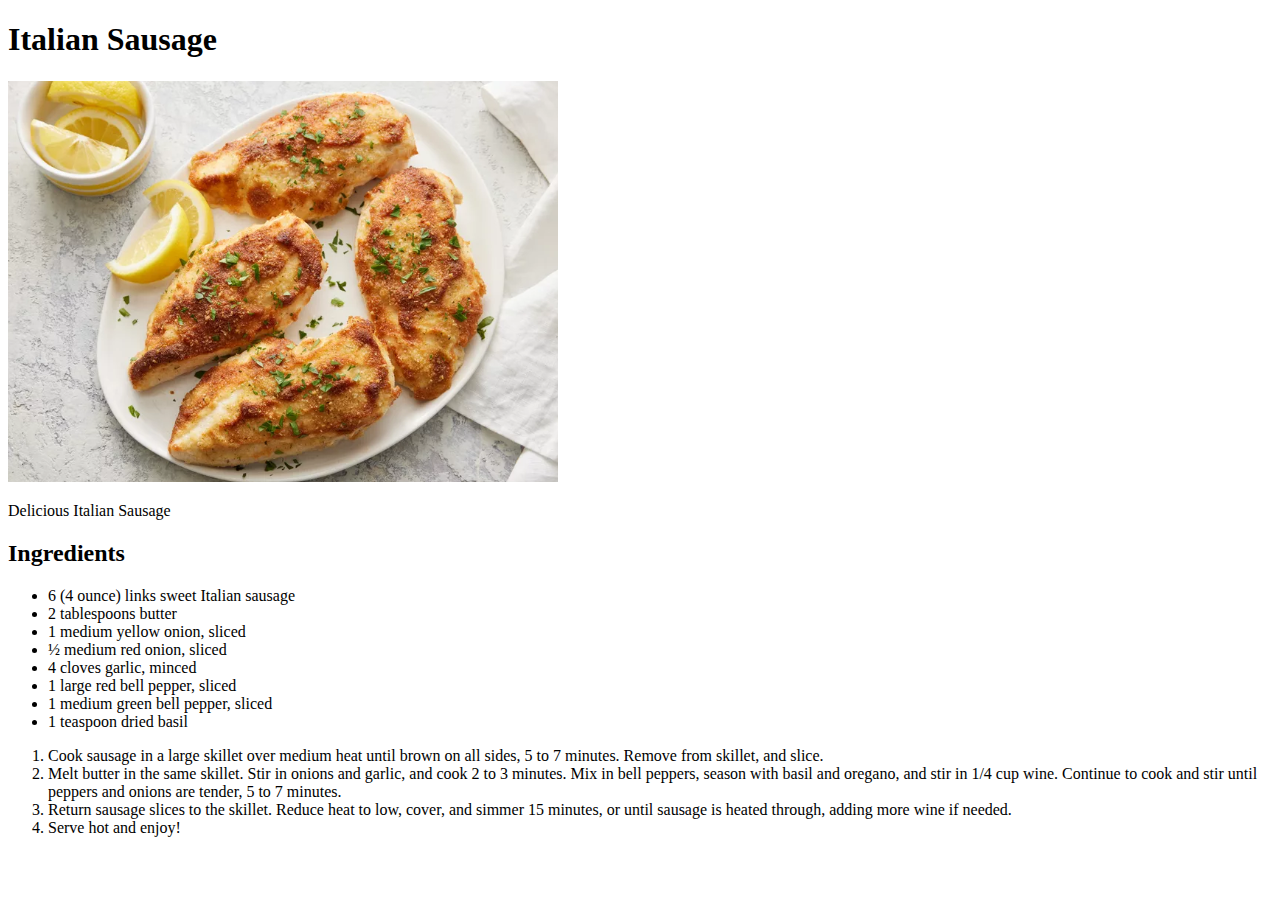
==== recipes/italian-sausage.html @ 990bfde7 "Separate file Created" ====
<!DOCTYPE html>
<html lang="en">
  <head>
    <meta charset="UTF-8" />
    <meta name="viewport" content="width=device-width, initial-scale=1.0" />
    <title>Recipe</title>
  </head>
  <body>
    <h1>Italian Sausage</h1>
    <img src="./image/Italian-Lasagna.png" alt="italian-sausage" />
    <p>Delicious Italian Sausage</p>
    <h2>Ingredients</h2>
    <ul>
      <li>6 (4 ounce) links sweet Italian sausage</li>
      <li>2 tablespoons butter</li>
      <li>1 medium yellow onion, sliced</li>
      <li>½ medium red onion, sliced</li>
      <li>4 cloves garlic, minced</li>
      <li>1 large red bell pepper, sliced</li>
      <li>1 medium green bell pepper, sliced</li>
      <li>1 teaspoon dried basil</li>
    </ul>
    <ol>
      <li>
        Cook sausage in a large skillet over medium heat until brown on all
        sides, 5 to 7 minutes. Remove from skillet, and slice.
      </li>
      <li>
        Melt butter in the same skillet. Stir in onions and garlic, and cook 2
        to 3 minutes. Mix in bell peppers, season with basil and oregano, and
        stir in 1/4 cup wine. Continue to cook and stir until peppers and onions
        are tender, 5 to 7 minutes.
      </li>
      <li>
        Return sausage slices to the skillet. Reduce heat to low, cover, and
        simmer 15 minutes, or until sausage is heated through, adding more wine
        if needed.
      </li>
      <li>Serve hot and enjoy!</li>
    </ol>
  </body>
</html>
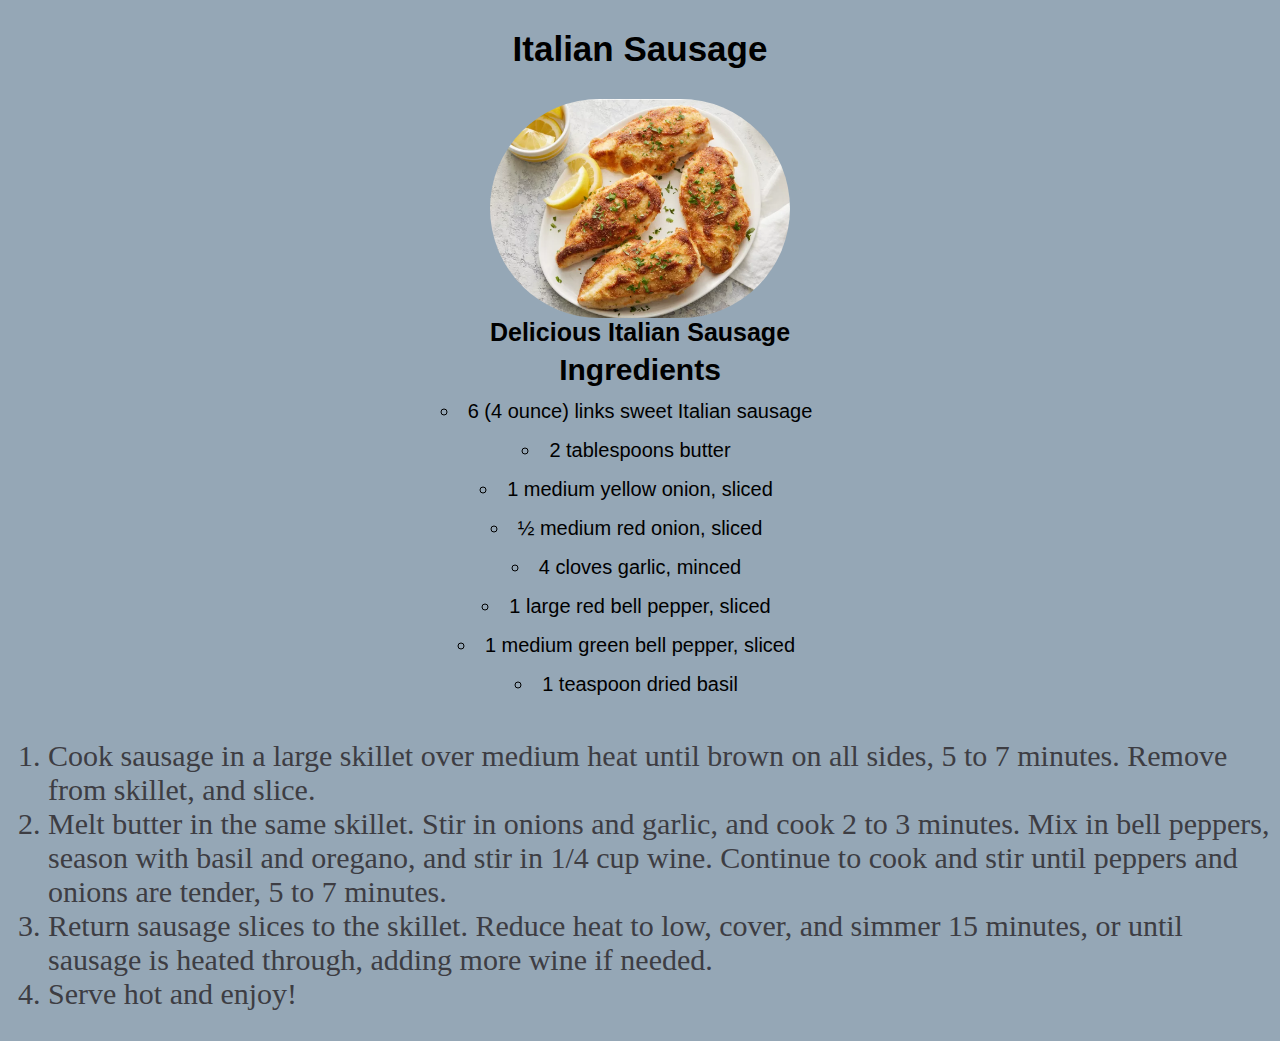
==== commit 1bc8a2bc: "Adding CSS to The Project" ====
--- a/recipes/italian-sausage.html
+++ b/recipes/italian-sausage.html
@@ -4,13 +4,14 @@
     <meta charset="UTF-8" />
     <meta name="viewport" content="width=device-width, initial-scale=1.0" />
     <title>Recipe</title>
+    <link rel="stylesheet" href="style.css" />
   </head>
   <body>
     <h1>Italian Sausage</h1>
     <img src="./image/Italian-Lasagna.png" alt="italian-sausage" />
-    <p>Delicious Italian Sausage</p>
+    <p class="paragraph">Delicious Italian Sausage</p>
     <h2>Ingredients</h2>
-    <ul>
+    <ul class="lists">
       <li>6 (4 ounce) links sweet Italian sausage</li>
       <li>2 tablespoons butter</li>
       <li>1 medium yellow onion, sliced</li>
@@ -20,7 +21,7 @@
       <li>1 medium green bell pepper, sliced</li>
       <li>1 teaspoon dried basil</li>
     </ul>
-    <ol>
+    <ol class="order">
       <li>
         Cook sausage in a large skillet over medium heat until brown on all
         sides, 5 to 7 minutes. Remove from skillet, and slice.
--- a/recipes/style.css
+++ b/recipes/style.css
@@ -0,0 +1,66 @@
+body {
+  background-color: rgb(149, 167, 182);
+}
+
+h1 {
+  font-family: Arial, Helvetica, sans-serif;
+  font-size: 35px;
+  font-weight: bold;
+  text-align: center;
+  padding: 6px;
+}
+
+img {
+  width: 300px;
+  height: auto;
+  display: flex;
+  justify-content: center;
+  align-items: center;
+  border-radius: 150px;
+  margin: auto;
+}
+.paragraph {
+  font: bold;
+  font-family: Arial, Helvetica, sans-serif;
+  font-weight: bold;
+  font-size: 25px;
+  display: flex;
+  justify-content: center;
+  align-items: center;
+  margin: auto;
+}
+
+h2 {
+  font-size: 30px;
+  font-weight: bolder;
+  font-family: sans-serif;
+  display: flex;
+  justify-content: center;
+  align-items: center;
+  margin: auto;
+  padding-top: 6px;
+}
+.lists {
+  font-family: Arial, Helvetica, sans-serif;
+  font-size: 20px;
+  font-weight: lighter;
+  list-style: circle;
+  display: flex;
+  flex-direction: column;
+  justify-content: center;
+  align-items: center;
+  margin: auto;
+  padding: 5px;
+}
+.lists li {
+  padding: 8px;
+}
+.order {
+  font-size: 30px;
+  font-family: Georgia, "Times New Roman", Times, serif;
+  font-weight: lighter;
+  display: flex;
+  flex-direction: column;
+  justify-content: space-between;
+  color: rgb(61, 61, 67);
+}
